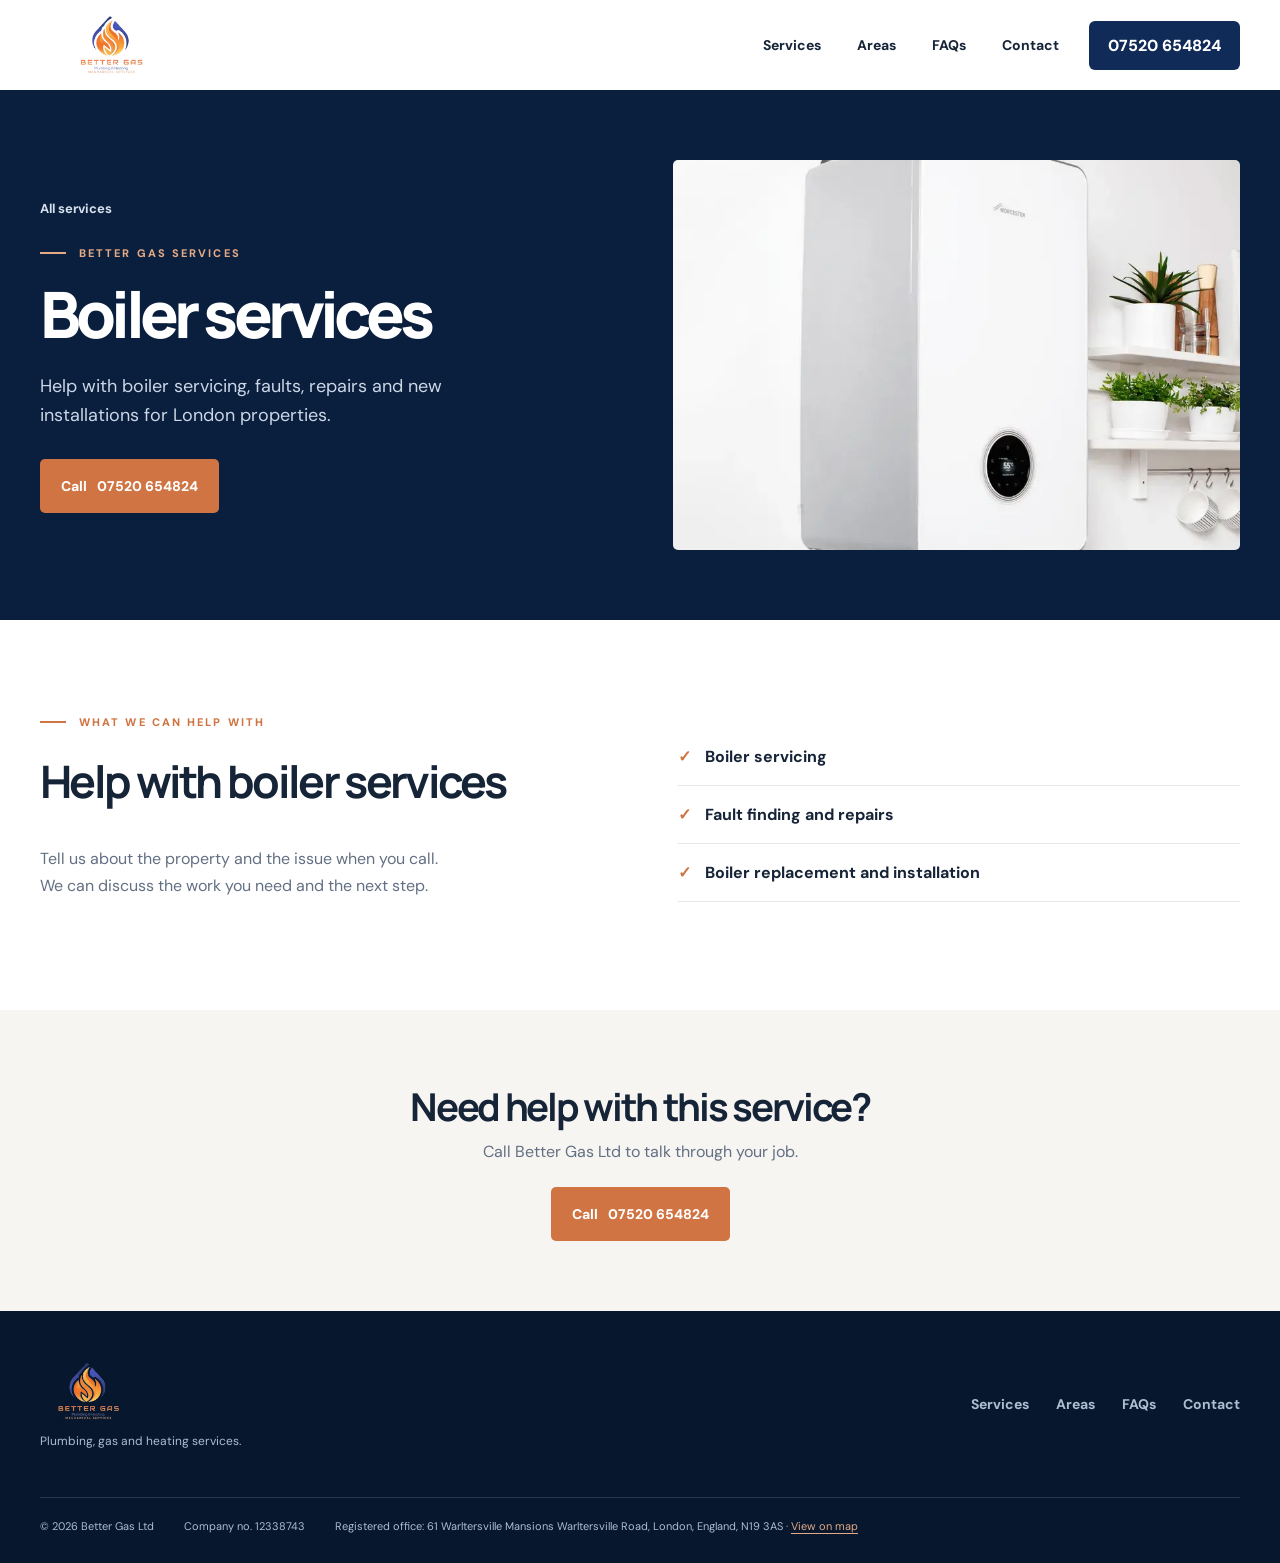
==== service.html @ 44b54f79 "Add files via upload" ====
<!doctype html>
<html lang="en-GB"><head><meta charset="utf-8"><meta name="viewport" content="width=device-width, initial-scale=1"><meta name="theme-color" content="#102b57"><meta name="description" content="Better Gas Ltd plumbing, gas and heating services in London."><title>Services | Better Gas Ltd</title><link rel="icon" href="assets/logo.webp"><link rel="stylesheet" href="style.css"><script src="script.js" defer></script></head><body><a class="skip-link" href="#main">Skip to content</a>
  <header class="site-header" id="top">
    <div class="header-inner wrap">
      <a class="brand" href="index.html" aria-label="Better Gas Ltd, back to top"><img src="assets/logo.webp" alt="Better Gas Ltd logo" width="156" height="70"></a>
      <nav class="desktop-nav" aria-label="Main navigation"><a href="index.html#services">Services</a><a href="index.html#areas">Areas</a><a href="index.html#about">FAQs</a><a href="index.html#contact">Contact</a></nav>
      <a class="header-call call-link" href="tel:+447520654824"><span class="phone-display">07520 654824</span></a>
      <button class="menu-toggle" type="button" aria-label="Open menu" aria-expanded="false" aria-controls="mobile-nav"><span></span><span></span><span></span></button>
    </div>
    <nav class="mobile-nav" id="mobile-nav" aria-label="Mobile navigation" hidden><a href="index.html#services">Services</a><a href="index.html#areas">Areas</a><a href="index.html#about">FAQs</a><a href="index.html#contact">Contact</a><a class="call-link" href="tel:+447520654824">Call <span class="phone-display">07520 654824</span></a></nav>
  </header>

<main id="main"><article id="service-detail"><div class="detail-hero"><div class="wrap detail-hero-grid"><div><a class="back-link" href="index.html#services">All services</a><p class="eyebrow"><span class="eyebrow-line"></span> BETTER GAS SERVICES</p><h1>Service</h1><p class="detail-intro"></p><a class="button button-orange call-link" href="tel:+447520654824">Call <span class="phone-display">07520 654824</span></a></div><img class="detail-image" src="assets/boiler.webp" alt="Boiler" width="700" height="520"></div></div><div class="wrap detail-body"><div><p class="eyebrow dark"><span class="eyebrow-line"></span> WHAT WE CAN HELP WITH</p><h2 class="detail-heading"></h2><p>Tell us about the property and the issue when you call. We can discuss the work you need and the next step.</p></div><ul class="detail-work"></ul></div></article><section class="detail-cta"><div class="wrap"><h2>Need help with this service?</h2><p>Call Better Gas Ltd to talk through your job.</p><a class="button button-orange call-link" href="tel:+447520654824">Call <span class="phone-display">07520 654824</span></a></div></section></main>
  <footer class="site-footer"><div class="wrap footer-main"><div><img src="assets/logo.webp" alt="Better Gas Ltd" width="118" height="54"><p>Plumbing, gas and heating services.</p></div><div class="footer-links"><a href="index.html#services">Services</a><a href="index.html#areas">Areas</a><a href="index.html#about">FAQs</a><a href="index.html#contact">Contact</a></div></div><div class="wrap footer-bottom"><span>© <span id="year"></span> <span class="company-name">Better Gas Ltd</span></span><span>Company no. <span class="company-number">12338743</span></span><span>Registered office: <span class="company-address">61 Warltersville Mansions Warltersville Road, London, England, N19 3AS</span> · <a class="map-link" href="https://www.google.com/maps/search/?api=1&amp;query=61+Warltersville+Mansions+Warltersville+Road+London+N19+3AS" target="_blank" rel="noopener noreferrer">View on map</a></span></div></footer>
  <a class="mobile-call call-link" href="tel:+447520654824">Call <span class="phone-display">07520 654824</span></a>
</body></html>
---- style.css ----
@import url('https://fonts.googleapis.com/css2?family=DM+Sans:wght@400;500;600;700&family=Manrope:wght@400;500;600;700;800&display=swap');
:root{--navy:#102b57;--deep:#0a1e3d;--orange:#cf7442;--cream:#f6f5f2;--ink:#162438;--muted:#637083;--line:#e3e7eb}*{box-sizing:border-box}html{scroll-behavior:smooth}body{margin:0;font-family:'DM Sans',Arial,sans-serif;color:var(--ink);background:#fff}a{color:inherit;text-decoration:none}button{font:inherit}img{display:block;max-width:100%}.wrap{width:min(100% - 48px,1200px);margin-inline:auto}.skip-link{position:absolute;left:12px;top:-100px;z-index:20;padding:12px;background:#fff}.skip-link:focus{top:12px}.site-header{position:relative;z-index:10;background:#fff}.header-inner{height:90px;display:flex;align-items:center;justify-content:space-between;gap:30px}.brand{display:flex;align-items:center}.brand img{width:144px;height:66px;object-fit:contain}.desktop-nav{display:flex;align-items:center;gap:36px;margin-left:auto}.desktop-nav a,.footer-links a{font-size:14px;font-weight:700;transition:color .2s}.desktop-nav a:hover,.footer-links a:hover{color:var(--orange)}.header-call{display:inline-flex;align-items:center;gap:9px;background:var(--navy);color:#fff;border-radius:6px;padding:14px 19px;font-weight:800;white-space:nowrap;transition:background .2s,transform .2s}.header-call:hover{background:var(--orange);transform:translateY(-2px)}.phone-icon{font-size:20px;line-height:1}.menu-toggle,.mobile-nav{display:none}.hero{position:relative;background:var(--deep);color:#fff;overflow:hidden}.hero-glow{position:absolute;width:700px;height:700px;left:-420px;top:-200px;background:radial-gradient(circle,rgba(207,116,66,.08),transparent 67%);pointer-events:none}.hero-grid{min-height:620px;display:grid;grid-template-columns:1.02fr .98fr;align-items:center;gap:60px;padding-block:65px 70px}.eyebrow{font-size:11px;font-weight:800;letter-spacing:.19em;color:#e4aa85;display:flex;align-items:center;gap:13px;margin:0 0 25px}.eyebrow-line{width:26px;height:2px;background:currentColor}.eyebrow.dark{color:var(--orange)}h1,h2,h3,p{margin-top:0}h1,h2,h3{font-family:Manrope,Arial,sans-serif}h1{font-size:clamp(3.5rem,5.6vw,5.8rem);letter-spacing:-.075em;line-height:1.06;margin-bottom:24px;font-weight:800}h1 em,h2 em{font-style:normal;color:var(--orange)}.hero-lead{font-size:19px;line-height:1.6;color:#cbd7e7;max-width:480px;margin-bottom:34px}.hero-actions{display:flex;align-items:center;gap:29px;flex-wrap:wrap}.button{min-height:54px;display:inline-flex;align-items:center;justify-content:center;gap:10px;padding:14px 21px;border-radius:5px;font-size:14px;font-weight:800;transition:transform .2s,background .2s,box-shadow .2s}.button:hover{transform:translateY(-3px);box-shadow:0 10px 25px #0002}.button-orange{background:var(--orange);color:#fff}.button-orange:hover{background:#b96334}.text-link{font-size:14px;font-weight:800;border-bottom:1px solid #ffffff7a;padding-bottom:5px;display:inline-flex;align-items:center;gap:13px;transition:gap .2s}.text-link:hover{gap:19px}.hero-note{display:flex;align-items:center;gap:10px;color:#aebdd0;font-size:12px;margin-top:48px}.pulse-dot{width:7px;height:7px;border-radius:50%;background:var(--orange);box-shadow:0 0 0 5px #cf744225}.hero-visual{position:relative;padding:0 22px 24px 0}.hero-photo{height:490px;border-radius:8px;overflow:hidden;transform:rotate(2deg);background:#1f3d64}.hero-photo img{width:100%;height:100%;object-fit:cover;object-position:center;transform:scale(1.07) rotate(-2deg);filter:saturate(.83)}.photo-label{position:absolute;bottom:0;left:-28px;display:flex;align-items:center;gap:18px;padding:18px 23px;background:#fff;color:var(--deep);border-radius:5px;box-shadow:0 15px 35px #0004;font-size:12px;font-weight:700;line-height:1.35}.label-mark{font:800 29px Manrope;letter-spacing:-.08em}.label-mark span{color:var(--orange)}.hero-bottom{display:flex;justify-content:space-between;align-items:center;border-top:1px solid #ffffff27;padding:18px 0;color:#8da3bd;font-size:10px;font-weight:800;letter-spacing:.16em}.scroll-arrow{color:var(--orange);font-size:17px;margin-left:12px}.section-pad{padding-block:110px}.services{background:var(--cream)}.section-heading{display:flex;justify-content:space-between;align-items:end;gap:40px;margin-bottom:43px}.section-heading h2,.work h2,.contact h2{font-size:clamp(2.45rem,4vw,4.1rem);letter-spacing:-.065em;line-height:1.13;margin-bottom:0}.section-heading>p{max-width:310px;color:var(--muted);line-height:1.7;font-size:15px;margin-bottom:4px}.service-grid{display:grid;grid-template-columns:repeat(3,1fr);gap:18px}.service-card{background:#fff;border:1px solid #e9e9e6;border-radius:6px;overflow:hidden;transition:transform .25s,box-shadow .25s}.service-card:hover{transform:translateY(-5px);box-shadow:0 18px 45px #102b5718}.service-image{height:192px;overflow:hidden;background:#e8eced}.service-image img{width:100%;height:100%;object-fit:cover;transition:transform .45s}.service-card:hover .service-image img{transform:scale(1.05)}.service-content{position:relative;padding:23px 25px 25px}.service-number{font-size:10px;letter-spacing:.14em;color:var(--orange);font-weight:800}.service-content h3{font-size:19px;letter-spacing:-.04em;line-height:1.25;margin:9px 0 7px}.service-content p{color:var(--muted);font-size:13px;line-height:1.5;margin:0 0 19px}.service-content a{display:inline-flex;gap:10px;align-items:center;font-size:12px;font-weight:800;color:var(--navy);border-bottom:1px solid var(--orange);padding-bottom:3px}.service-content a:hover{color:var(--orange)}.call-band{background:var(--orange);color:#fff}.call-band-inner{min-height:260px;display:flex;align-items:center;justify-content:space-between;gap:35px;padding-block:45px}.call-band .eyebrow{color:#fff;margin-bottom:14px}.call-band h2{font-size:clamp(2.2rem,3.5vw,3.5rem);letter-spacing:-.065em;margin-bottom:8px}.call-band p:last-child{margin:0;color:#fffdf9}.button-white{background:#fff;color:var(--navy);white-space:nowrap}.button-white:hover{background:var(--cream)}.work{background:#fff}.work-grid{display:grid;grid-template-columns:.75fr 1.25fr;gap:80px;align-items:center}.work-copy p:not(.eyebrow){max-width:340px;color:var(--muted);line-height:1.7;margin:27px 0 28px}.dark-link{color:var(--navy);border-color:var(--orange)}.work-image{position:relative;height:425px;border-radius:7px;overflow:hidden;background:#dce0e2}.work-image img{width:100%;height:100%;object-fit:cover}.work-image span{position:absolute;left:20px;bottom:20px;background:#fff;padding:11px 15px;color:var(--navy);font-size:10px;letter-spacing:.11em;font-weight:800;border-radius:3px}.contact{background:var(--deep);color:#fff}.contact-grid{display:grid;grid-template-columns:1fr 1fr;gap:75px;align-items:center}.contact h2{margin-bottom:25px}.contact p:not(.eyebrow){color:#c4d2e2;line-height:1.7;max-width:360px;margin-bottom:28px}.contact-card{border:1px solid #ffffff38;border-radius:7px;padding:12px 30px;background:#ffffff08}.contact-row{padding:25px 0;display:flex;flex-direction:column;gap:10px;border-bottom:1px solid #ffffff2a}.contact-row:last-child{border-bottom:0}.contact-row>span{color:#e4aa85;letter-spacing:.15em;font-size:10px;font-weight:800}.contact-row a{font-size:16px;font-weight:700;overflow-wrap:anywhere}.contact-row a:hover{color:var(--orange)}.site-footer{background:#07172e;color:#aebdd0}.footer-main{padding:48px 0;display:flex;justify-content:space-between;align-items:center;border-bottom:1px solid #ffffff24}.footer-main img{width:112px;height:auto;max-height:65px;object-fit:contain;object-position:left}.footer-main p{font-size:12px;margin:9px 0 0}.footer-links{display:flex;gap:27px}.footer-bottom{padding:20px 0 28px;display:flex;flex-wrap:wrap;gap:8px 30px;font-size:11px;line-height:1.5}.mobile-call{display:none}.reveal{opacity:0;transform:translateY(18px);transition:opacity .65s ease,transform .65s ease}.reveal.visible{opacity:1;transform:translateY(0)}.service-card:nth-child(3n+2){transition-delay:.05s}.service-card:nth-child(3n+3){transition-delay:.1s}:focus-visible{outline:3px solid var(--orange);outline-offset:3px}@media(max-width:900px){.desktop-nav{gap:19px}.hero-grid{gap:28px}.hero-photo{height:420px}.service-grid{grid-template-columns:repeat(2,1fr)}.work-grid{gap:35px}}@media(max-width:680px){.wrap{width:min(100% - 32px,1200px)}.header-inner{height:74px}.brand img{width:120px;height:58px}.desktop-nav,.header-call{display:none}.menu-toggle{display:flex;flex-direction:column;gap:5px;background:none;border:0;padding:10px;cursor:pointer}.menu-toggle span{width:24px;height:2px;background:var(--navy);border-radius:2px}.mobile-nav:not([hidden]){display:flex;flex-direction:column;gap:0;padding:7px 16px 17px;border-top:1px solid var(--line);background:#fff;box-shadow:0 14px 20px #0001}.mobile-nav a{padding:12px 5px;font-weight:700}.mobile-nav a:last-child{color:var(--orange)}.hero-grid{grid-template-columns:1fr;padding-block:67px 48px;gap:52px}.hero h1{font-size:clamp(3.2rem,13vw,4.7rem)}.hero-lead{font-size:17px}.hero-actions{gap:22px}.hero-note{margin-top:29px}.hero-visual{padding:0 14px 20px 18px}.hero-photo{height:330px}.photo-label{left:0;padding:13px 17px}.hero-bottom{font-size:9px}.section-pad{padding-block:75px}.section-heading{display:block;margin-bottom:30px}.section-heading>p{margin-top:23px}.service-grid{grid-template-columns:1fr;gap:14px}.service-image{height:205px}.service-content{padding:20px}.call-band-inner{display:block;padding-block:55px}.call-band .button{margin-top:25px}.work-grid,.contact-grid{grid-template-columns:1fr;gap:40px}.work-image{height:320px}.contact-card{padding:4px 22px}.footer-main{align-items:flex-start;gap:25px}.footer-links{flex-direction:column;gap:15px}.footer-bottom{padding-bottom:95px}.mobile-call{position:fixed;display:flex;justify-content:center;align-items:center;gap:9px;z-index:15;bottom:12px;left:12px;right:12px;min-height:54px;background:var(--orange);border-radius:6px;color:#fff;font-weight:800;box-shadow:0 8px 26px #0004}}@media(max-width:390px){.hero-actions{align-items:flex-start;flex-direction:column}.hero-photo{height:280px}.footer-main{flex-direction:column}}@media(prefers-reduced-motion:reduce){html{scroll-behavior:auto}*,*:before,*:after{transition-duration:.01ms!important;animation-duration:.01ms!important}.reveal{opacity:1;transform:none}}

/* Refined brand treatment: softer copper, calmer geometry and consistent CSS arrows. */
.hero-photo{transform:none;border-radius:5px}.hero-photo img{transform:none;filter:saturate(.86)}.photo-label{left:0;bottom:6px;box-shadow:0 8px 20px #0002}.call-band{background:#173963}.call-band .eyebrow{color:#e4aa85}.call-band p:last-child{color:#d7e1ed}.button-white{background:#f7f6f2}.service-card{box-shadow:none}.service-card:hover{transform:translateY(-2px);box-shadow:0 10px 28px #102b5710}.button:hover,.header-call:hover{transform:translateY(-1px);box-shadow:0 6px 16px #0002}.hero-bottom .scroll-arrow{color:#e4aa85}@media(max-width:680px){.mobile-call{background:#173963;box-shadow:0 7px 18px #0003}.hero-photo{height:330px}}



.area-grid{display:grid;grid-template-columns:repeat(3,1fr);gap:14px}.areas{background:#f6f5f2}.area-card{background:#fff;padding:23px;border:1px solid #e7e8e5;border-radius:5px}.area-card h3{font-size:17px;letter-spacing:-.03em;margin-bottom:8px}.area-card p{color:var(--muted);font-size:13px;line-height:1.55;margin:0}.faq{background:#fff}.faq-grid{display:grid;grid-template-columns:.8fr 1.2fr;gap:70px}.faq h2{font-size:clamp(2.45rem,4vw,4.1rem);letter-spacing:-.065em;line-height:1.13}.faq-list details{border-bottom:1px solid var(--line);padding:20px 0}.faq-list details:first-child{border-top:1px solid var(--line)}.faq-list summary{list-style:none;cursor:pointer;font:700 16px Manrope,Arial,sans-serif;line-height:1.5;position:relative;padding-right:30px}.faq-list summary::-webkit-details-marker{display:none}.faq-list summary:after{content:'+';position:absolute;right:1px;top:0;color:var(--orange);font-size:23px;font-weight:400}.faq-list details[open] summary:after{content:'−'}.faq-list p{color:var(--muted);font-size:14px;line-height:1.7;margin:15px 30px 0 0}.faq-list a{color:var(--navy);font-weight:700}.service-card-link{display:block;height:100%}.service-more{display:inline-flex;gap:10px;align-items:center;font-size:12px;font-weight:800;color:var(--navy);border-bottom:1px solid var(--orange);padding-bottom:3px}.service-card-link:hover .service-more{color:var(--orange)}.map-link{color:#e4aa85;text-decoration:underline;text-underline-offset:3px}.detail-hero{background:var(--deep);color:#fff}.detail-hero-grid{display:grid;grid-template-columns:1fr 1fr;gap:65px;align-items:center;min-height:530px;padding-block:70px}.detail-hero h1{font-size:clamp(3rem,5vw,5rem)}.detail-hero .eyebrow{margin:28px 0 20px}.detail-intro{color:#cbd7e7;font-size:18px;line-height:1.65;max-width:480px;margin-bottom:28px}.detail-image{width:100%;height:390px;object-fit:cover;border-radius:5px}.back-link{color:#d6e1ed;font-size:13px;font-weight:700}.back-link:hover{color:#e4aa85}.detail-body{display:grid;grid-template-columns:1fr 1fr;gap:75px;padding-block:95px}.detail-body h2{font-size:clamp(2rem,3.5vw,3.4rem);letter-spacing:-.06em;line-height:1.2}.detail-body p:not(.eyebrow){color:var(--muted);line-height:1.7;max-width:420px}.detail-work{list-style:none;margin:0;padding:0;align-self:center}.detail-work li{padding:18px 0;border-bottom:1px solid var(--line);font-weight:700}.detail-work li:before{content:'✓';color:var(--orange);margin-right:14px}.detail-cta{background:#f6f5f2;padding-block:70px;text-align:center}.detail-cta h2{font-size:clamp(2rem,3vw,3rem);letter-spacing:-.06em;margin-bottom:8px}.detail-cta p{color:var(--muted);margin-bottom:25px}@media(max-width:900px){.area-grid{grid-template-columns:repeat(2,1fr)}.faq-grid{gap:30px}}@media(max-width:680px){.area-grid{grid-template-columns:1fr}.area-card{padding:20px}.faq-grid,.detail-hero-grid,.detail-body{grid-template-columns:1fr;gap:30px}.detail-hero-grid{padding-block:50px}.detail-image{height:260px}.detail-body{padding-block:65px}.detail-cta{padding-block:60px}}
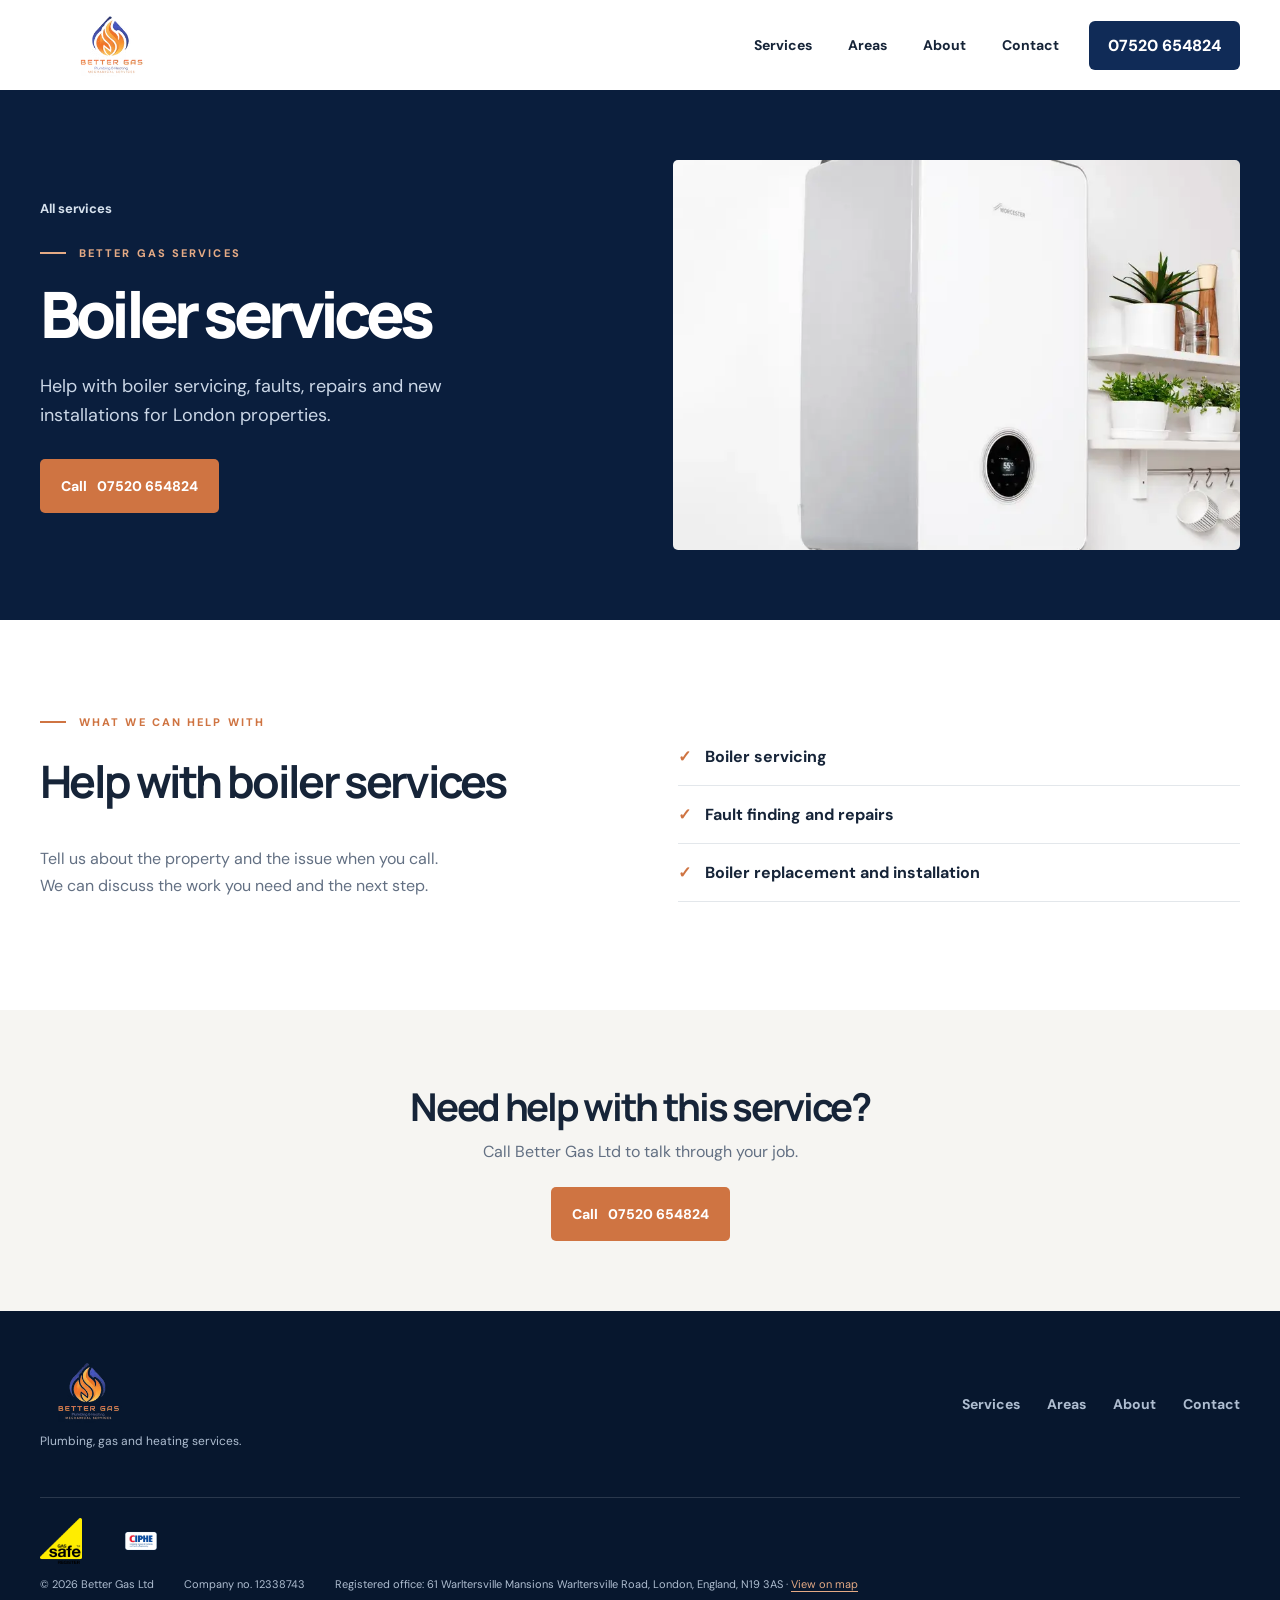
==== commit 741ea680: "Add files via upload" ====
--- a/service.html
+++ b/service.html
@@ -3,14 +3,14 @@
   <header class="site-header" id="top">
     <div class="header-inner wrap">
       <a class="brand" href="index.html" aria-label="Better Gas Ltd, back to top"><img src="assets/logo.webp" alt="Better Gas Ltd logo" width="156" height="70"></a>
-      <nav class="desktop-nav" aria-label="Main navigation"><a href="index.html#services">Services</a><a href="index.html#areas">Areas</a><a href="index.html#about">FAQs</a><a href="index.html#contact">Contact</a></nav>
+      <nav class="desktop-nav" aria-label="Main navigation"><a href="index.html#services">Services</a><a href="index.html#areas">Areas</a><a href="index.html#about">About</a><a href="index.html#contact">Contact</a></nav>
       <a class="header-call call-link" href="tel:+447520654824"><span class="phone-display">07520 654824</span></a>
       <button class="menu-toggle" type="button" aria-label="Open menu" aria-expanded="false" aria-controls="mobile-nav"><span></span><span></span><span></span></button>
     </div>
-    <nav class="mobile-nav" id="mobile-nav" aria-label="Mobile navigation" hidden><a href="index.html#services">Services</a><a href="index.html#areas">Areas</a><a href="index.html#about">FAQs</a><a href="index.html#contact">Contact</a><a class="call-link" href="tel:+447520654824">Call <span class="phone-display">07520 654824</span></a></nav>
+    <nav class="mobile-nav" id="mobile-nav" aria-label="Mobile navigation" hidden><a href="index.html#services">Services</a><a href="index.html#areas">Areas</a><a href="index.html#about">About</a><a href="index.html#contact">Contact</a><a class="call-link" href="tel:+447520654824">Call <span class="phone-display">07520 654824</span></a></nav>
   </header>
 
 <main id="main"><article id="service-detail"><div class="detail-hero"><div class="wrap detail-hero-grid"><div><a class="back-link" href="index.html#services">All services</a><p class="eyebrow"><span class="eyebrow-line"></span> BETTER GAS SERVICES</p><h1>Service</h1><p class="detail-intro"></p><a class="button button-orange call-link" href="tel:+447520654824">Call <span class="phone-display">07520 654824</span></a></div><img class="detail-image" src="assets/boiler.webp" alt="Boiler" width="700" height="520"></div></div><div class="wrap detail-body"><div><p class="eyebrow dark"><span class="eyebrow-line"></span> WHAT WE CAN HELP WITH</p><h2 class="detail-heading"></h2><p>Tell us about the property and the issue when you call. We can discuss the work you need and the next step.</p></div><ul class="detail-work"></ul></div></article><section class="detail-cta"><div class="wrap"><h2>Need help with this service?</h2><p>Call Better Gas Ltd to talk through your job.</p><a class="button button-orange call-link" href="tel:+447520654824">Call <span class="phone-display">07520 654824</span></a></div></section></main>
-  <footer class="site-footer"><div class="wrap footer-main"><div><img src="assets/logo.webp" alt="Better Gas Ltd" width="118" height="54"><p>Plumbing, gas and heating services.</p></div><div class="footer-links"><a href="index.html#services">Services</a><a href="index.html#areas">Areas</a><a href="index.html#about">FAQs</a><a href="index.html#contact">Contact</a></div></div><div class="wrap footer-bottom"><span>© <span id="year"></span> <span class="company-name">Better Gas Ltd</span></span><span>Company no. <span class="company-number">12338743</span></span><span>Registered office: <span class="company-address">61 Warltersville Mansions Warltersville Road, London, England, N19 3AS</span> · <a class="map-link" href="https://www.google.com/maps/search/?api=1&amp;query=61+Warltersville+Mansions+Warltersville+Road+London+N19+3AS" target="_blank" rel="noopener noreferrer">View on map</a></span></div></footer>
+<footer class="site-footer"><div class="wrap footer-main"><div><img src="assets/logo.webp" alt="Better Gas Ltd" width="118" height="54"><p>Plumbing, gas and heating services.</p></div><div class="footer-links"><a href="index.html#services">Services</a><a href="index.html#areas">Areas</a><a href="index.html#about">About</a><a href="index.html#contact">Contact</a></div></div><div class="wrap footer-bottom"><div class="footer-badges" aria-label="Professional logos"><img src="assets/gas-safe.png" alt="Gas Safe Register logo" width="472" height="528" loading="lazy"><img src="assets/ciphe.webp" alt="CIPHE logo" width="501" height="501" loading="lazy"></div><span>© <span id="year"></span> <span class="company-name">Better Gas Ltd</span></span><span>Company no. <span class="company-number">12338743</span></span><span>Registered office: <span class="company-address">61 Warltersville Mansions Warltersville Road, London, England, N19 3AS</span> · <a class="map-link" href="https://www.google.com/maps/search/?api=1&amp;query=61+Warltersville+Mansions+Warltersville+Road+London+N19+3AS" target="_blank" rel="noopener noreferrer">View on map</a></span></div></footer>
   <a class="mobile-call call-link" href="tel:+447520654824">Call <span class="phone-display">07520 654824</span></a>
-</body></html>+</body></html>
--- a/style.css
+++ b/style.css
@@ -7,3 +7,8 @@
 
 
 .area-grid{display:grid;grid-template-columns:repeat(3,1fr);gap:14px}.areas{background:#f6f5f2}.area-card{background:#fff;padding:23px;border:1px solid #e7e8e5;border-radius:5px}.area-card h3{font-size:17px;letter-spacing:-.03em;margin-bottom:8px}.area-card p{color:var(--muted);font-size:13px;line-height:1.55;margin:0}.faq{background:#fff}.faq-grid{display:grid;grid-template-columns:.8fr 1.2fr;gap:70px}.faq h2{font-size:clamp(2.45rem,4vw,4.1rem);letter-spacing:-.065em;line-height:1.13}.faq-list details{border-bottom:1px solid var(--line);padding:20px 0}.faq-list details:first-child{border-top:1px solid var(--line)}.faq-list summary{list-style:none;cursor:pointer;font:700 16px Manrope,Arial,sans-serif;line-height:1.5;position:relative;padding-right:30px}.faq-list summary::-webkit-details-marker{display:none}.faq-list summary:after{content:'+';position:absolute;right:1px;top:0;color:var(--orange);font-size:23px;font-weight:400}.faq-list details[open] summary:after{content:'−'}.faq-list p{color:var(--muted);font-size:14px;line-height:1.7;margin:15px 30px 0 0}.faq-list a{color:var(--navy);font-weight:700}.service-card-link{display:block;height:100%}.service-more{display:inline-flex;gap:10px;align-items:center;font-size:12px;font-weight:800;color:var(--navy);border-bottom:1px solid var(--orange);padding-bottom:3px}.service-card-link:hover .service-more{color:var(--orange)}.map-link{color:#e4aa85;text-decoration:underline;text-underline-offset:3px}.detail-hero{background:var(--deep);color:#fff}.detail-hero-grid{display:grid;grid-template-columns:1fr 1fr;gap:65px;align-items:center;min-height:530px;padding-block:70px}.detail-hero h1{font-size:clamp(3rem,5vw,5rem)}.detail-hero .eyebrow{margin:28px 0 20px}.detail-intro{color:#cbd7e7;font-size:18px;line-height:1.65;max-width:480px;margin-bottom:28px}.detail-image{width:100%;height:390px;object-fit:cover;border-radius:5px}.back-link{color:#d6e1ed;font-size:13px;font-weight:700}.back-link:hover{color:#e4aa85}.detail-body{display:grid;grid-template-columns:1fr 1fr;gap:75px;padding-block:95px}.detail-body h2{font-size:clamp(2rem,3.5vw,3.4rem);letter-spacing:-.06em;line-height:1.2}.detail-body p:not(.eyebrow){color:var(--muted);line-height:1.7;max-width:420px}.detail-work{list-style:none;margin:0;padding:0;align-self:center}.detail-work li{padding:18px 0;border-bottom:1px solid var(--line);font-weight:700}.detail-work li:before{content:'✓';color:var(--orange);margin-right:14px}.detail-cta{background:#f6f5f2;padding-block:70px;text-align:center}.detail-cta h2{font-size:clamp(2rem,3vw,3rem);letter-spacing:-.06em;margin-bottom:8px}.detail-cta p{color:var(--muted);margin-bottom:25px}@media(max-width:900px){.area-grid{grid-template-columns:repeat(2,1fr)}.faq-grid{gap:30px}}@media(max-width:680px){.area-grid{grid-template-columns:1fr}.area-card{padding:20px}.faq-grid,.detail-hero-grid,.detail-body{grid-template-columns:1fr;gap:30px}.detail-hero-grid{padding-block:50px}.detail-image{height:260px}.detail-body{padding-block:65px}.detail-cta{padding-block:60px}}
+
+
+
+
+.footer-badges{width:100%;display:flex;align-items:center;gap:18px;margin:0 0 4px}.footer-badges img{display:block;object-fit:contain}.footer-badges img:first-child{width:42px;height:46px}.footer-badges img:last-child{width:82px;height:46px}@media(max-width:680px){.footer-main{display:block;padding:32px 0 24px}.footer-main p{margin-top:6px}.footer-links{display:flex;flex-direction:row;flex-wrap:wrap;gap:10px 20px;margin-top:22px}.footer-links a{font-size:13px}.footer-bottom{gap:8px 18px;padding-top:18px}.footer-badges{gap:13px}.footer-badges img:first-child{width:36px;height:40px}.footer-badges img:last-child{width:72px;height:40px}}
